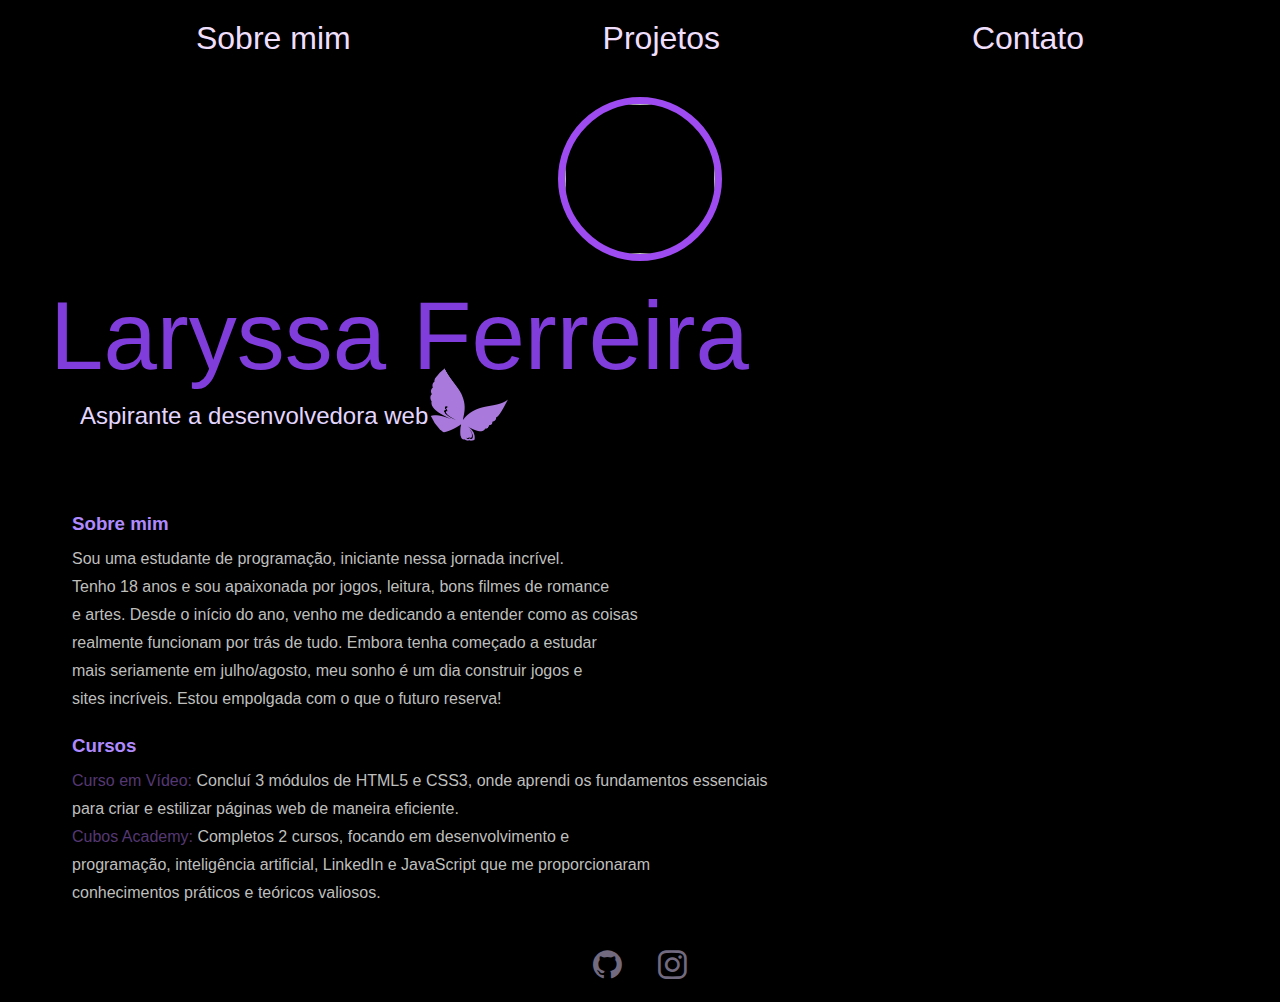
==== index.html @ 14449b35 "atualizei a parte inicial" ====
<!DOCTYPE html>
<html lang="pt-br">
<head>
    <meta charset="UTF-8">
    <meta name="viewport" content="width=device-width, initial-scale=1.0">
    <link rel="stylesheet" href="estilo/style.css">
    <link rel="stylesheet" href="https://cdn.jsdelivr.net/npm/bootstrap-icons/font/bootstrap-icons.css">
    <title>Laryssa Ferreira</title>
</head>
<body>
      <div class="conteiner">

          <nav>

             <ul>

                <li><a href="index.html">Sobre mim</a></li>
                <li><a href="projeto.html">Projetos</a></li>
                <li><a href="contato.html">Contato</a></li>
             </ul>

          </nav>

           <header>

              <div class="imagem-centralizada">
                <img src="./imagens/laryssa.jpeg" alt="">
            </div>

            <h1>Laryssa Ferreira</h1>

            <div class="coruja">

                <h2>Aspirante a desenvolvedora web</h2>

                <img src="./imagens/butterfly.png" alt="coruja-png">
                
            </div>

            

          </header>

          <main>

              <section>
                  <h3>Sobre mim</h3>
                  <p>Sou uma estudante de programação, iniciante nessa jornada incrível.  <br>Tenho 18 anos e sou apaixonada por jogos, leitura, bons filmes de romance <br> e artes.  Desde o início do ano, venho me dedicando a entender como as coisas <br> realmente funcionam por trás de tudo. Embora tenha começado a  estudar <br> mais seriamente em julho/agosto, meu sonho é um dia  construir jogos e <br> sites incríveis. Estou empolgada com o que o futuro reserva!</p>
              </section>

              <section>
                <h3>Cursos</h3>
                <p>
                    <span><a href="https://www.cursoemvideo.com/" target="_blank">Curso em Vídeo:</a></span> Concluí 3 módulos de HTML5 e CSS3, onde aprendi os fundamentos essenciais <br> para criar e estilizar   páginas web de maneira eficiente.
                </p>

                 <p>
                    <span class="academy"><a href="https://cubos.academy/" target="_blank">Cubos Academy:</a></span> Completos 2 cursos, focando em desenvolvimento e <br>programação, inteligência artificial, LinkedIn e JavaScript  que me proporcionaram <br>conhecimentos práticos e teóricos valiosos.
                </p>
              </section>
          </main>
      </div>

       <footer>
         <a href="https://github.com/LaryssaHtml" target="_blank" rel="noopener noreferrer"><i class="bi bi-github"></i></a>
         

         <a href="https://www.instagram.com/lyssa_artsx/" target="_blank" rel="noopener noreferrer"><i class="bi bi-instagram"></i></a>
         
       </footer>
</body>
</html>
---- estilo/style.css ----
@charset "UTF-8";

@font-face {
    font-family: 'Play';
    src: url('../fontes/Play\ Day\ -\ Personal\ Use.otf') format('opentype');
}

:root {
    --cor-principal:  #9F4BF2;
    --cor-leve:       #AF8AFF;
    --cor-paragrafos: #BEBFBD;
    --cor-de-titulos: #803DDB;
    --cor-subtitulo:  #E3D6FF;
    --cor-extra:      #726B80;
    --cor-nav:        #EFDFFC;
    --cor-curso2:     #E93AB9;
    --cor-curso1:     #602DEB;
}

* {
    margin: 0;
    padding: 0;
}

body {
    background-color: black;
    font-family: Arial, Helvetica, sans-serif;
    
}

.conteiner{
    padding: 0px 50px;
}

nav {
    font-family: 'Play', sans-serif;
    font-size: 2rem;
    
}


nav > ul {
    display: flex;
    padding: 20px;
   justify-content: space-around; 
   list-style-type:  none;
   align-items: center;
   
}



nav > ul > li > a {
    color: var(--cor-nav);
    text-decoration: none;
    font-weight: normal;
}

nav a:hover {
    text-decoration: underline;
    color: var(--cor-extra);
    transition: 0.6s;
}

p {
    line-height: 28px;
}

 header img {
    width: 150px;
    height: 150px;
    border-radius: 50%;
    border: 7px solid var(--cor-principal);
}

.coruja img {
    width: 80px;
    height: 80px;
    border: none;
    margin-bottom: 50px;
    align-items: center;
}

.coruja {
    display: flex;
    align-items: center;
    text-align: center;
    margin-top: -30px;
    
}


.imagem-centralizada {
     text-align: center;
     padding: 20px 0;
}

h1 {
    font-family: 'Play', sans-serif;
    font-weight: normal;
    font-size: 6em;
   color: var(--cor-de-titulos);
}

h2 {
    font-weight: normal;
    padding: 0px 0px 20px 30px;
    color: var(--cor-subtitulo);
    
}


h3 {
    font-weight: 600;
    padding: 0px 0px 10px;
    color: var(--cor-leve);
}

footer {
    display: flex;
    justify-content: center;
}

footer > a {
    color: var(--cor-extra);
    margin: 20px 18px;
}


.bi-github {
    font-size: 1.8em;
}

.bi-instagram {
    font-size: 1.8em;
}

section {
    margin: 22px;
}

section  a {
    color: #553873;
    text-decoration: none;
}

section > p {
    color: var(--cor-paragrafos);
    text-align: justify;
}

section  a:hover {
    color: var(--cor-curso1);
}

.academy a:hover{
    color: var(--cor-curso2);
}
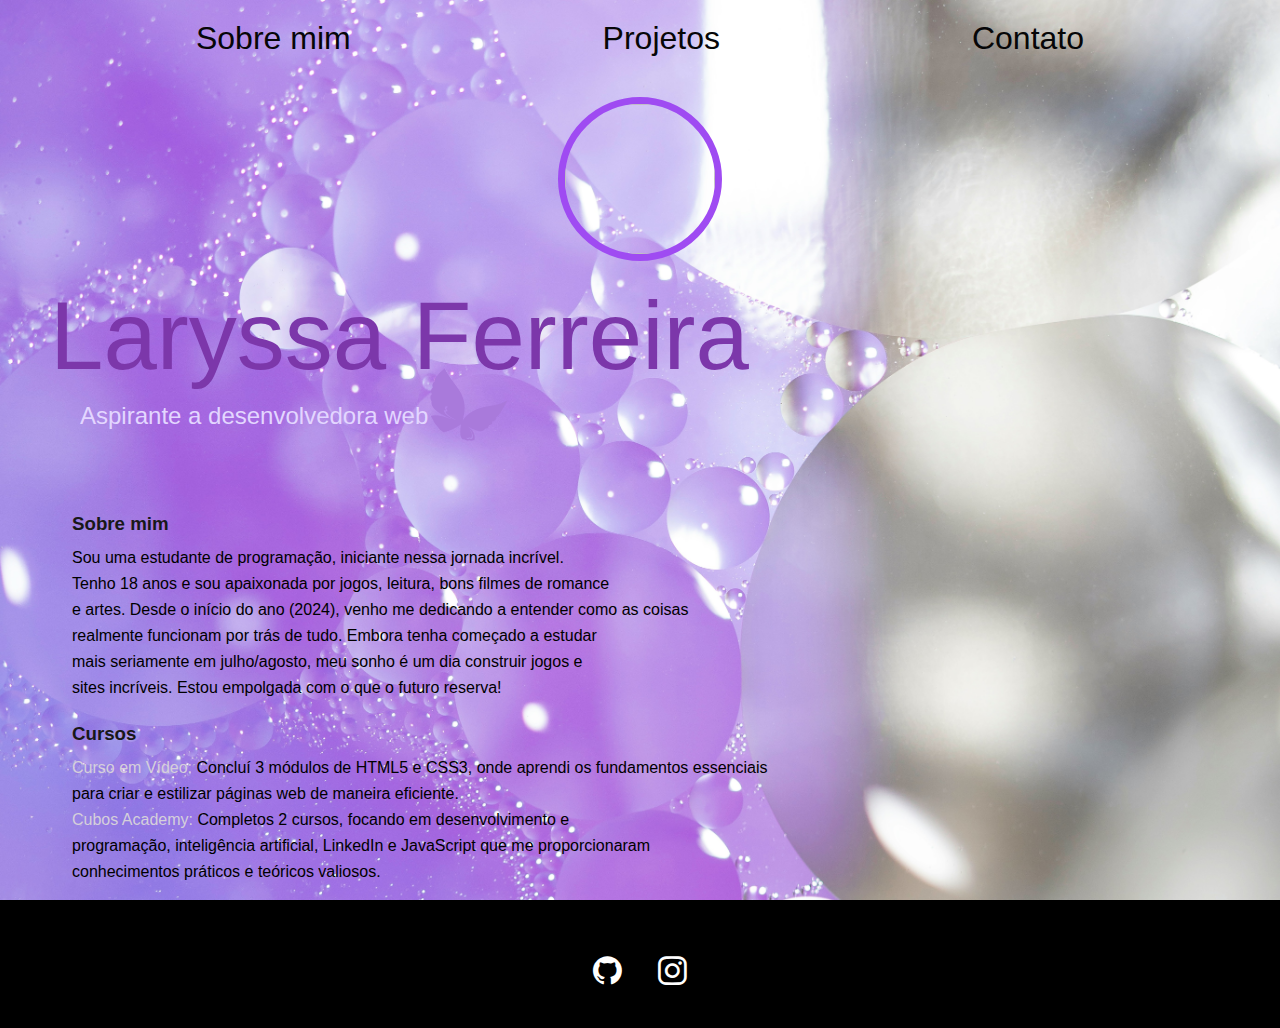
==== commit b4dcd580: "projeto atualizado" ====
--- a/index.html
+++ b/index.html
@@ -7,12 +7,12 @@
     <link rel="stylesheet" href="https://cdn.jsdelivr.net/npm/bootstrap-icons/font/bootstrap-icons.css">
     <title>Laryssa Ferreira</title>
 </head>
-<body>
+<body class="principal">
       <div class="conteiner">
 
-          <nav>
+          <nav class="nav-principal">
 
-             <ul>
+             <ul class="ul-principal">
 
                 <li><a href="index.html">Sobre mim</a></li>
                 <li><a href="projeto.html">Projetos</a></li>
@@ -21,19 +21,19 @@
 
           </nav>
 
-           <header>
+           <header class="header-principal">
 
               <div class="imagem-centralizada">
                 <img src="./imagens/laryssa.jpeg" alt="">
             </div>
 
-            <h1>Laryssa Ferreira</h1>
+            <h1 class="h1-cell">Laryssa Ferreira</h1>
 
-            <div class="coruja">
+            <div class="simbolo">
 
-                <h2>Aspirante a desenvolvedora web</h2>
+                <h2 class="h2-cell">Aspirante a desenvolvedora web</h2>
 
-                <img src="./imagens/butterfly.png" alt="coruja-png">
+                <img src="./imagens/butterfly.png" alt="simbolo-png">
                 
             </div>
 
@@ -44,24 +44,29 @@
           <main>
 
               <section>
-                  <h3>Sobre mim</h3>
-                  <p>Sou uma estudante de programação, iniciante nessa jornada incrível.  <br>Tenho 18 anos e sou apaixonada por jogos, leitura, bons filmes de romance <br> e artes.  Desde o início do ano, venho me dedicando a entender como as coisas <br> realmente funcionam por trás de tudo. Embora tenha começado a  estudar <br> mais seriamente em julho/agosto, meu sonho é um dia  construir jogos e <br> sites incríveis. Estou empolgada com o que o futuro reserva!</p>
+                  <h3 class="h3-cell">Sobre mim</h3>
+                  <p class="paragrafo-cell">Sou uma estudante de programação, iniciante nessa jornada incrível.  <br>Tenho 18 anos e sou apaixonada por jogos, leitura, bons filmes de romance <br> e artes.  Desde o início do ano (2024), venho me dedicando a entender como as coisas <br> realmente funcionam por trás de tudo. Embora tenha começado a  estudar <br> mais seriamente em julho/agosto, meu sonho é um dia  construir jogos e <br> sites incríveis. Estou empolgada com o que o futuro reserva!</p>
               </section>
 
               <section>
-                <h3>Cursos</h3>
-                <p>
-                    <span><a href="https://www.cursoemvideo.com/" target="_blank">Curso em Vídeo:</a></span> Concluí 3 módulos de HTML5 e CSS3, onde aprendi os fundamentos essenciais <br> para criar e estilizar   páginas web de maneira eficiente.
+                <h3 class="h3-cell">Cursos</h3>
+
+                <p class="paragrafo-cell">
+
+                    <span class="curso-em-video"><a href="https://www.cursoemvideo.com/" target="_blank">Curso em Vídeo:</a></span> Concluí 3 módulos de HTML5 e CSS3, onde aprendi os fundamentos essenciais <br> para criar e estilizar   páginas web de maneira eficiente.
+
                 </p>
 
-                 <p>
+                 <p class="paragrafo-secundario">
+
                     <span class="academy"><a href="https://cubos.academy/" target="_blank">Cubos Academy:</a></span> Completos 2 cursos, focando em desenvolvimento e <br>programação, inteligência artificial, LinkedIn e JavaScript  que me proporcionaram <br>conhecimentos práticos e teóricos valiosos.
                 </p>
+
               </section>
           </main>
       </div>
 
-       <footer>
+       <footer class="footer-principal">
          <a href="https://github.com/LaryssaHtml" target="_blank" rel="noopener noreferrer"><i class="bi bi-github"></i></a>
          
 
--- a/estilo/style.css
+++ b/estilo/style.css
@@ -3,18 +3,92 @@
 @font-face {
     font-family: 'Play';
     src: url('../fontes/Play\ Day\ -\ Personal\ Use.otf') format('opentype');
+}
+
+@media (max-width: 768px) {
+     .principal {
+        background-color: black;
+        min-height: 100vh;
+        background-image: url('../imagens/wallpaper024.jpg');
+        background-position: center center;
+        background-repeat: no-repeat;
+        background-size: cover;
+        background-attachment: fixed;
+    }
+
+       .nav-principal {
+        display: inline;
+        align-items: center;
+        text-align: center;
+       }
+
+        .ul-principal{
+            display: flex;
+            gap: 10px;
+            justify-content: space-between;
+            padding: 20px;
+            
+        }
+
+      .h1-cell{
+         color:  #69468b;
+         font-weight: 500;
+         font-size: 3.7rem;
+         padding-left: 18px;
+         margin: 18px 0px;
+     }
+
+     .h2-cell{
+        color: rgb(255, 255, 255);
+        font-size: 1.3em;
+     }
+
+     .h3-cell{
+         color: #7f47ad;
+         font-weight: bolder;
+     }
+
+     .paragrafo-cell {
+        color: white;
+        line-height: 18px;
+        padding-bottom: 30px;
+        text-align: justify;
+     }
+
+     .paragrafo-secundario {
+        color: white;
+        line-height: 18px;
+     } 
+
+
+    .academy a{
+        color: #e06eeb;
+    }
+
+    .curso-em-video a{
+        color: #732bad;
+    }
+
+    .footer-principal {
+        box-shadow: 5px 3px 2px 3px white;
+    }
+    
+    .header-principal img{
+        border: 7px solid rgb(128, 72, 145);
+    }
+    
 }
 
 :root {
     --cor-principal:  #9F4BF2;
     --cor-leve:       #AF8AFF;
     --cor-paragrafos: #BEBFBD;
-    --cor-de-titulos: #803DDB;
+    --cor-de-titulos: #7c37aa;
     --cor-subtitulo:  #E3D6FF;
-    --cor-extra:      #726B80;
-    --cor-nav:        #EFDFFC;
+    --cor-extra:      #919192;
+    --cor-nav:        #060607;
     --cor-curso2:     #E93AB9;
-    --cor-curso1:     #602DEB;
+    --cor-curso1:     #4d0dfc;
 }
 
 * {
@@ -24,6 +98,12 @@
 
 body {
     background-color: black;
+    height: 100vh;
+    background-image: url('../imagens/wallpaper020.jpg');
+    background-repeat: no-repeat;
+    background-size: cover;
+    background-position: center center;
+    background-attachment: fixed;
     font-family: Arial, Helvetica, sans-serif;
     
 }
@@ -63,7 +143,7 @@
 }
 
 p {
-    line-height: 28px;
+    line-height: 26px;
 }
 
  header img {
@@ -73,7 +153,7 @@
     border: 7px solid var(--cor-principal);
 }
 
-.coruja img {
+.simbolo img {
     width: 80px;
     height: 80px;
     border: none;
@@ -81,7 +161,7 @@
     align-items: center;
 }
 
-.coruja {
+.simbolo {
     display: flex;
     align-items: center;
     text-align: center;
@@ -113,53 +193,58 @@
 h3 {
     font-weight: 600;
     padding: 0px 0px 10px;
-    color: var(--cor-leve);
-}
+    color: rgb(24, 24, 24);
+}
+
+
+.bi-github {
+    font-size: 1.8em;
+}
+
+.bi-instagram {
+    font-size: 1.8em;
+}
+
+i:hover {
+    color: #7729ca;
+}
+
+section {
+    margin: 22px;
+}
+
+section  a {
+    color: #d5d0da;
+    text-decoration: none;
+}
+
+section > p {
+    color: black;  /*ALTERAR*/
+    text-align: justify;
+}
+
+section  a:hover {
+    color: var(--cor-curso1);
+}
+
+.academy a:hover{
+    color: var(--cor-curso2);
+}
+
 
 footer {
     display: flex;
     justify-content: center;
+    padding: 20px;
+    margin: 30px 0px 0px 0px;
+    box-shadow: 5px 5px 5px 5px rgba(2, 2, 2, 0.596);
 }
 
 footer > a {
-    color: var(--cor-extra);
+    color: white;
     margin: 20px 18px;
 }
 
 
-.bi-github {
-    font-size: 1.8em;
-}
-
-.bi-instagram {
-    font-size: 1.8em;
-}
-
-section {
-    margin: 22px;
-}
-
-section  a {
-    color: #553873;
-    text-decoration: none;
-}
-
-section > p {
-    color: var(--cor-paragrafos);
-    text-align: justify;
-}
-
-section  a:hover {
-    color: var(--cor-curso1);
-}
-
-.academy a:hover{
-    color: var(--cor-curso2);
-}
-
-
-
-
-
-
-
+
+
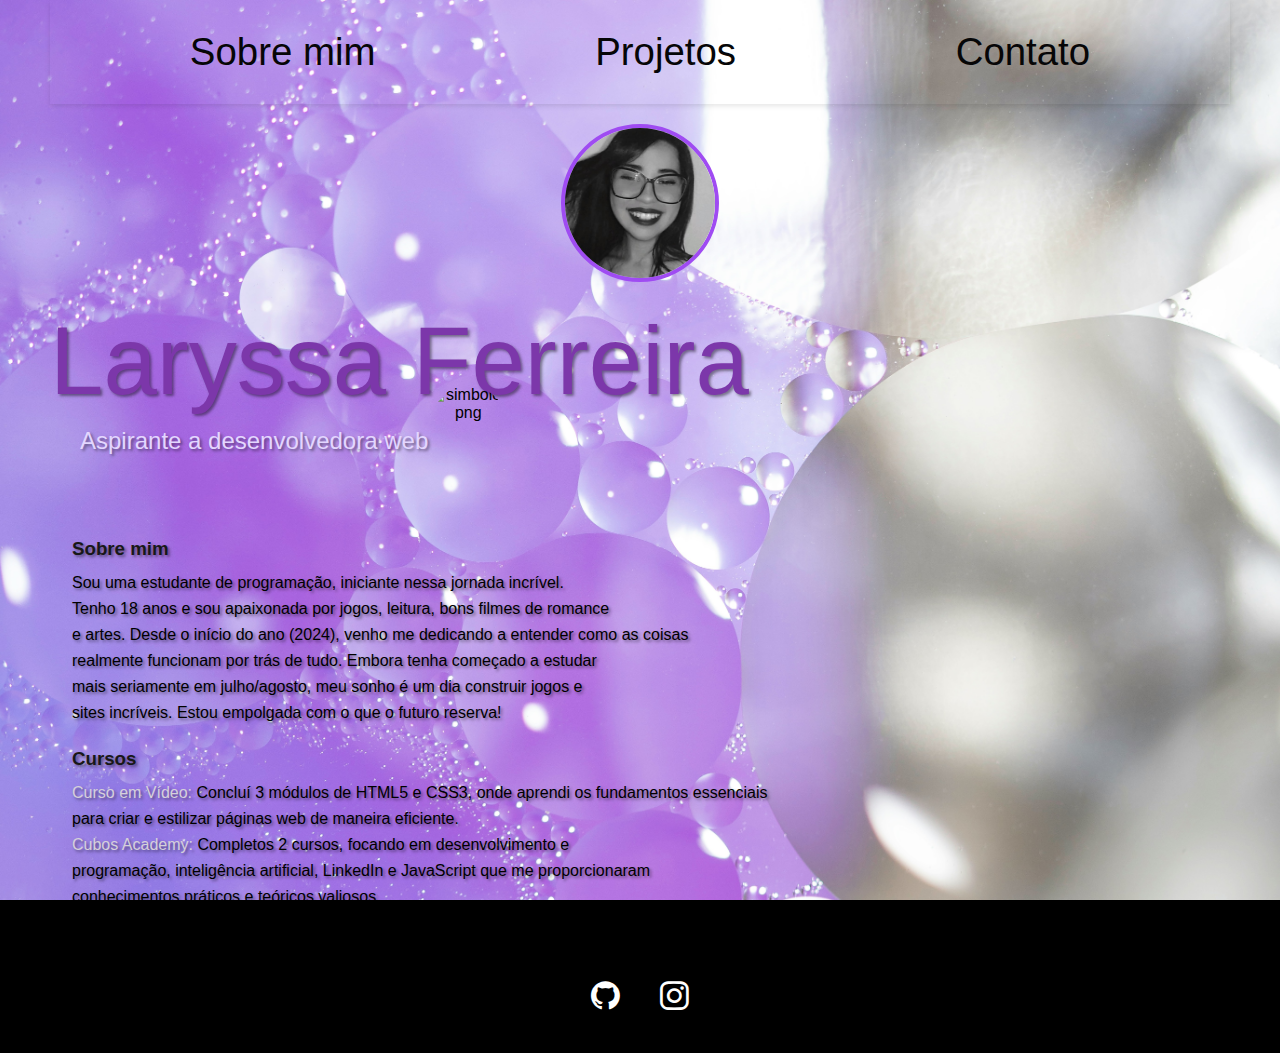
==== commit 79469e15: "algumas coisas adicionadas" ====
--- a/index.html
+++ b/index.html
@@ -5,9 +5,11 @@
     <meta name="viewport" content="width=device-width, initial-scale=1.0">
     <link rel="stylesheet" href="estilo/style.css">
     <link rel="stylesheet" href="https://cdn.jsdelivr.net/npm/bootstrap-icons/font/bootstrap-icons.css">
+    <link rel="shortcut icon" href="imagens/favicon.ico" type="image/x-icon">
     <title>Laryssa Ferreira</title>
 </head>
 <body class="principal">
+
       <div class="conteiner">
 
           <nav class="nav-principal">
@@ -24,16 +26,17 @@
            <header class="header-principal">
 
               <div class="imagem-centralizada">
-                <img src="./imagens/laryssa.jpeg" alt="">
+                <img src="./imagens/laryssa11.jpeg" alt="">
             </div>
 
-            <h1 class="h1-cell">Laryssa Ferreira</h1>
+            <h1 class="h1-cell">Laryssa <span class="title">Ferreira</span></h1>
+           
 
             <div class="simbolo">
 
-                <h2 class="h2-cell">Aspirante a desenvolvedora web</h2>
+                 <h2 class="h2-cell">Aspirante a desenvolvedora web</h2>
 
-                <img src="./imagens/butterfly.png" alt="simbolo-png">
+                <img src="./imagens/butterfly9.png"  alt="simbolo-png">
                 
             </div>
 
@@ -41,7 +44,7 @@
 
           </header>
 
-          <main>
+          <main class="main-principal">
 
               <section>
                   <h3 class="h3-cell">Sobre mim</h3>
@@ -67,6 +70,7 @@
       </div>
 
        <footer class="footer-principal">
+        
          <a href="https://github.com/LaryssaHtml" target="_blank" rel="noopener noreferrer"><i class="bi bi-github"></i></a>
          
 
--- a/estilo/style.css
+++ b/estilo/style.css
@@ -9,7 +9,7 @@
      .principal {
         background-color: black;
         min-height: 100vh;
-        background-image: url('../imagens/wallpaper024.jpg');
+        background-image: url('../imagens/wallpaper025.jpeg');
         background-position: center center;
         background-repeat: no-repeat;
         background-size: cover;
@@ -20,27 +20,39 @@
         display: inline;
         align-items: center;
         text-align: center;
+        font-size: 1.6em;
+        text-shadow: 0px 2px 2px rgba(0, 0, 0, 0.418);
        }
 
         .ul-principal{
             display: flex;
-            gap: 10px;
-            justify-content: space-between;
-            padding: 20px;
+            flex-wrap: nowrap;
+            gap: 28px;
+            padding: 20px 0px;
+            width: 100%;
             
         }
 
       .h1-cell{
-         color:  #69468b;
+         color:  white;
          font-weight: 500;
          font-size: 3.7rem;
          padding-left: 18px;
-         margin: 18px 0px;
+         
+     }
+
+     .title {
+        color: #8744a7;
+        text-shadow: 0px 2px 2px rgba(0, 0, 0, 0.603);
+        
      }
 
      .h2-cell{
         color: rgb(255, 255, 255);
         font-size: 1.3em;
+        margin-left: 15px;
+        /* margin-top: -30px; */
+        
      }
 
      .h3-cell{
@@ -60,7 +72,6 @@
         line-height: 18px;
      } 
 
-
     .academy a{
         color: #e06eeb;
     }
@@ -74,10 +85,16 @@
     }
     
     .header-principal img{
-        border: 7px solid rgb(128, 72, 145);
-    }
-    
-}
+        border: 4px solid rgb(128, 72, 145);
+        margin-top: 40%;
+        margin-bottom: 0;
+    }
+
+    .main-principal{
+         margin-top: 90%; /*Possivel alteração*/
+    }
+    
+}  
 
 :root {
     --cor-principal:  #9F4BF2;
@@ -85,7 +102,7 @@
     --cor-paragrafos: #BEBFBD;
     --cor-de-titulos: #7c37aa;
     --cor-subtitulo:  #E3D6FF;
-    --cor-extra:      #919192;
+    --cor-extra:      #a0a0a1;
     --cor-nav:        #060607;
     --cor-curso2:     #E93AB9;
     --cor-curso1:     #4d0dfc;
@@ -115,6 +132,9 @@
 nav {
     font-family: 'Play', sans-serif;
     font-size: 2rem;
+    padding: 10px;
+    box-shadow: 0 2px 5px rgba(0, 0, 0, 0.1);
+    
     
 }
 
@@ -122,8 +142,7 @@
 nav > ul {
     display: flex;
     padding: 20px;
-   justify-content: space-around; 
-   list-style-type:  none;
+   justify-content: space-around;   list-style-type:  none;
    align-items: center;
    
 }
@@ -134,11 +153,12 @@
     color: var(--cor-nav);
     text-decoration: none;
     font-weight: normal;
+    font-size: 1.2em;
 }
 
 nav a:hover {
     text-decoration: underline;
-    color: var(--cor-extra);
+    color:  var(--cor-extra);
     transition: 0.6s;
 }
 
@@ -150,7 +170,8 @@
     width: 150px;
     height: 150px;
     border-radius: 50%;
-    border: 7px solid var(--cor-principal);
+    border: 4px solid var(--cor-principal);
+   
 }
 
 .simbolo img {
@@ -158,6 +179,7 @@
     height: 80px;
     border: none;
     margin-bottom: 50px;
+    margin-top: -30px;
     align-items: center;
 }
 
@@ -165,7 +187,7 @@
     display: flex;
     align-items: center;
     text-align: center;
-    margin-top: -30px;
+    
     
 }
 
@@ -179,14 +201,16 @@
     font-family: 'Play', sans-serif;
     font-weight: normal;
     font-size: 6em;
+    text-shadow: 10px 2px 2px 2px black;
    color: var(--cor-de-titulos);
+
 }
 
 h2 {
     font-weight: normal;
     padding: 0px 0px 20px 30px;
     color: var(--cor-subtitulo);
-    
+    margin-top: -30px;
 }
 
 
@@ -195,6 +219,10 @@
     padding: 0px 0px 10px;
     color: rgb(24, 24, 24);
 }
+
+h1, h2, h3, p {
+    text-shadow: 2px 2px 3px rgba(0, 0, 0, 0.438);
+  }
 
 
 .bi-github {
@@ -237,14 +265,14 @@
     justify-content: center;
     padding: 20px;
     margin: 30px 0px 0px 0px;
-    box-shadow: 5px 5px 5px 5px rgba(2, 2, 2, 0.596);
+    box-shadow: 0px 5px 10px rgba(2, 2, 2, 0.486);
 }
 
 footer > a {
     color: white;
-    margin: 20px 18px;
-}
-
-
-
-
+    margin: 20px 20px;
+}
+
+
+
+
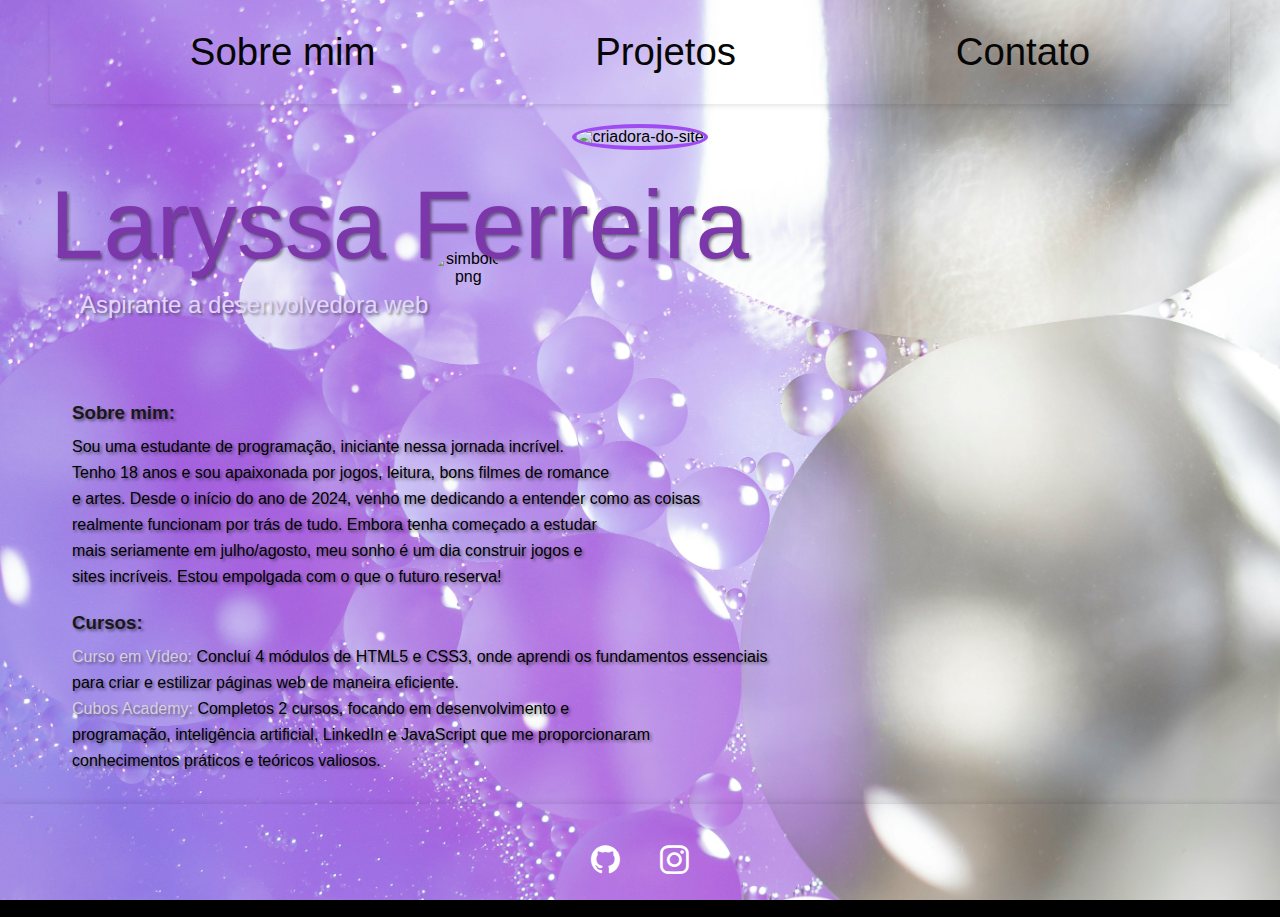
==== commit 346599d2: "site atualizado" ====
--- a/index.html
+++ b/index.html
@@ -16,9 +16,9 @@
 
              <ul class="ul-principal">
 
-                <li><a href="index.html">Sobre mim</a></li>
-                <li><a href="projeto.html">Projetos</a></li>
-                <li><a href="contato.html">Contato</a></li>
+                <li><a class="a-cell" href="#sobre-mim">Sobre mim</a></li>
+                <li><a class="a-cell" href="projeto.html">Projetos</a></li>
+                <li><a class="a-cell" href="contato.html">Contato</a></li>
              </ul>
 
           </nav>
@@ -26,7 +26,7 @@
            <header class="header-principal">
 
               <div class="imagem-centralizada">
-                <img src="./imagens/laryssa11.jpeg" alt="">
+                <img src="./imagens/laryssa21.jpeg" alt="criadora-do-site">
             </div>
 
             <h1 class="h1-cell">Laryssa <span class="title">Ferreira</span></h1>
@@ -47,16 +47,16 @@
           <main class="main-principal">
 
               <section>
-                  <h3 class="h3-cell">Sobre mim</h3>
-                  <p class="paragrafo-cell">Sou uma estudante de programação, iniciante nessa jornada incrível.  <br>Tenho 18 anos e sou apaixonada por jogos, leitura, bons filmes de romance <br> e artes.  Desde o início do ano (2024), venho me dedicando a entender como as coisas <br> realmente funcionam por trás de tudo. Embora tenha começado a  estudar <br> mais seriamente em julho/agosto, meu sonho é um dia  construir jogos e <br> sites incríveis. Estou empolgada com o que o futuro reserva!</p>
+                  <h3 class="h3-cell" id="sobre-mim">Sobre mim:</h3>
+                  <p class="paragrafo-cell">Sou uma estudante de programação, iniciante nessa jornada incrível.  <br>Tenho 18 anos e sou apaixonada por jogos, leitura, bons filmes de romance <br> e artes.  Desde o início do ano de 2024, venho me dedicando a entender como as coisas <br> realmente funcionam por trás de tudo. Embora tenha começado a  estudar <br> mais seriamente em julho/agosto, meu sonho é um dia  construir jogos e <br> sites incríveis. Estou empolgada com o que o futuro reserva!</p>
               </section>
 
               <section>
-                <h3 class="h3-cell">Cursos</h3>
+                <h3 class="h3-cell">Cursos:</h3>
 
                 <p class="paragrafo-cell">
 
-                    <span class="curso-em-video"><a href="https://www.cursoemvideo.com/" target="_blank">Curso em Vídeo:</a></span> Concluí 3 módulos de HTML5 e CSS3, onde aprendi os fundamentos essenciais <br> para criar e estilizar   páginas web de maneira eficiente.
+                    <span class="curso-em-video"><a href="https://www.cursoemvideo.com/" target="_blank">Curso em Vídeo:</a></span> Concluí 4 módulos de HTML5 e CSS3, onde aprendi os fundamentos essenciais <br> para criar e estilizar   páginas web de maneira eficiente.
 
                 </p>
 
--- a/estilo/style.css
+++ b/estilo/style.css
@@ -3,13 +3,32 @@
 @font-face {
     font-family: 'Play';
     src: url('../fontes/Play\ Day\ -\ Personal\ Use.otf') format('opentype');
+}
+
+
+/* Media Query para Telas Bem Pequenas (Menos de 480px) */
+@media (max-width: 480px) {
+    .projeto-info {
+        padding: 0.8em;
+    }
+
+    /* Reduz o Tamanho da Descrição para Maior Legibilidade */
+    .projeto-info p {
+        font-size: 0.9em;
+    }
+
+    /* Ajusta o Tamanho do Título e a Margem */
+    h2 {
+        font-size: 1.5em;
+        margin-bottom: 0.8em;
+    }
 }
 
 @media (max-width: 768px) {
      .principal {
         background-color: black;
         min-height: 100vh;
-        background-image: url('../imagens/wallpaper025.jpeg');
+        background-image: url('../imagens/19.jpg');
         background-position: center center;
         background-repeat: no-repeat;
         background-size: cover;
@@ -21,10 +40,16 @@
         align-items: center;
         text-align: center;
         font-size: 1.6em;
-        text-shadow: 0px 2px 2px rgba(0, 0, 0, 0.418);
+        color: white;
+        text-shadow: 0px 2px 2px rgba(34, 32, 32, 0.418);
        }
 
-        .ul-principal{
+        .a-cell {
+            color: white;
+            font-weight: normal;
+        }
+
+        .ul-principal {
             display: flex;
             flex-wrap: nowrap;
             gap: 28px;
@@ -33,7 +58,7 @@
             
         }
 
-      .h1-cell{
+      .h1-cell {
          color:  white;
          font-weight: 500;
          font-size: 3.7rem;
@@ -42,57 +67,99 @@
      }
 
      .title {
-        color: #8744a7;
-        text-shadow: 0px 2px 2px rgba(0, 0, 0, 0.603);
+        color: #8547a0;
+        text-shadow: 2px 2px 3px rgba(0, 0, 0, 0.603);
         
      }
 
-     .h2-cell{
+     .h2-cell {
         color: rgb(255, 255, 255);
         font-size: 1.3em;
         margin-left: 15px;
-        /* margin-top: -30px; */
-        
+        padding-top: 22px;
      }
 
-     .h3-cell{
-         color: #7f47ad;
+     .h3-cell {
+         color: #e4e5e6;
          font-weight: bolder;
+         padding-bottom: 22px;
      }
 
      .paragrafo-cell {
-        color: white;
+        color: rgba(255, 255, 255, 0.932);
         line-height: 18px;
         padding-bottom: 30px;
-        text-align: justify;
+        text-shadow: 2px 2px 3px rgb(0, 0, 0);
      }
 
      .paragrafo-secundario {
-        color: white;
-        line-height: 18px;
+        color: rgba(255, 252, 252, 0.849);
+        line-height: 17px;
+        text-shadow: 2px 2px 3px rgb(0, 0, 0);
      } 
 
-    .academy a{
-        color: #e06eeb;
-    }
-
-    .curso-em-video a{
-        color: #732bad;
+    .academy a {
+        color: #01fcef;
+    }
+
+    .curso-em-video a {
+        color: #01fcef;
     }
 
     .footer-principal {
-        box-shadow: 5px 3px 2px 3px white;
+        box-shadow: 5px 3px 2px 5px rgba(175, 174, 174, 0.295);
+    }
+
+    i {
+        color: rgb(228, 226, 227);
     }
     
-    .header-principal img{
-        border: 4px solid rgb(128, 72, 145);
-        margin-top: 40%;
+    .header-principal img {
+        border: 4px solid rgb(75, 2, 143);
+        margin-top: 50%;
         margin-bottom: 0;
     }
 
-    .main-principal{
+    .main-principal {
          margin-top: 90%; /*Possivel alteração*/
     }
+
+    .projetos {
+        padding: 1em;
+    }
+
+    /* Ajusta a Galeria em uma Coluna em Telas Pequenas */
+    .galeria {
+        grid-template-columns: 1fr;
+        gap: 1em;
+    }
+
+    /* Reduz o Tamanho do Título */
+    .projeto-info h3 {
+        font-size: 1.2em;
+    }
+
+    /* Ajusta o Tamanho dos Botões */
+    .projeto-info a {
+        font-size: 0.85em;
+        padding: 0.4em 0.8em;
+    }
+
+    .imagem-centralizada {
+        animation: float 3s ease-in-out infinite;
+    }
+
+    @keyframes float {
+        0% {
+          transform: translateY(0); /* Posição inicial */
+        }
+        50% {
+          transform: translateY(-15px); /* Sobe um pouco */
+        }
+        100% {
+          transform: translateY(0); /* Volta para a posição inicial */
+        }
+      }
     
 }  
 
@@ -113,6 +180,11 @@
     padding: 0;
 }
 
+html {
+    scroll-behavior: smooth;
+}
+
+
 body {
     background-color: black;
     height: 100vh;
@@ -122,10 +194,9 @@
     background-position: center center;
     background-attachment: fixed;
     font-family: Arial, Helvetica, sans-serif;
-    
-}
-
-.conteiner{
+}
+
+.conteiner {
     padding: 0px 50px;
 }
 
@@ -134,17 +205,15 @@
     font-size: 2rem;
     padding: 10px;
     box-shadow: 0 2px 5px rgba(0, 0, 0, 0.1);
-    
-    
 }
 
 
 nav > ul {
     display: flex;
     padding: 20px;
-   justify-content: space-around;   list-style-type:  none;
+   justify-content: space-around;   
+   list-style-type:  none;
    align-items: center;
-   
 }
 
 
@@ -154,6 +223,7 @@
     text-decoration: none;
     font-weight: normal;
     font-size: 1.2em;
+    cursor: pointer;
 }
 
 nav a:hover {
@@ -186,9 +256,7 @@
 .simbolo {
     display: flex;
     align-items: center;
-    text-align: center;
-    
-    
+    text-align: center;     
 }
 
 
@@ -206,6 +274,12 @@
 
 }
 
+.h1-secundario {
+    font-family: 'Play', sans-serif;
+    font-weight: normal;
+    font-size: 4.7em;
+}
+
 h2 {
     font-weight: normal;
     padding: 0px 0px 20px 30px;
@@ -220,6 +294,10 @@
     color: rgb(24, 24, 24);
 }
 
+.h3-secundario {
+    text-shadow: none;
+}
+
 h1, h2, h3, p {
     text-shadow: 2px 2px 3px rgba(0, 0, 0, 0.438);
   }
@@ -234,7 +312,7 @@
 }
 
 i:hover {
-    color: #7729ca;
+    color: #c3acee;
 }
 
 section {
@@ -274,5 +352,83 @@
 }
 
 
-
-
+.projetos {
+    padding: 2em;
+    background-color: #f9f9f9;
+    text-align: center;
+    border-radius: 10px;
+}
+
+/* Galeria de Projetos */
+.galeria {
+    display: grid;
+    grid-template-columns: repeat(auto-fit, minmax(250px, 1fr));
+    gap: 1.5em;
+    margin-top: 1em;
+}
+
+.projeto-card {
+    background-color: #fff;
+    background: linear-gradient(145deg, #d9b8f7, #e0e0e0);
+    border-radius: 8px;
+    overflow: hidden;
+    box-shadow: 0 4px 8px rgba(0, 0, 0, 0.1);
+    transition: transform 0.3s;
+    text-align: left;
+}
+
+.projeto-card:hover {
+    transform: scale(1.05);
+}
+
+.projeto-card img {
+    width: 100%;
+    height: auto;
+    border-radius: 10px;
+    overflow: hidden;
+}
+
+.projeto-info {
+    padding: 1em;
+}
+
+.projeto-info h3 {
+    color: #000000; 
+    font-size: 1.5em;
+}
+
+.projeto-info p {
+    color: #666;
+    margin: 0.5em 0;
+    text-shadow: none;
+}
+
+.projeto-info a {
+    display: inline-block;
+    margin-top: 0.5em;
+    padding: 0.5em 1em;
+    color: #fff;
+    background-color: #A76CE2; 
+    border-radius: 4px;
+    text-decoration: none;
+    font-size: 0.9em;
+    transition: background-color 0.3s;
+}
+
+.projeto-info a:hover {
+    background-color: #9D9B9C; /* Cinza */
+    color: rgb(255, 255, 255);
+}
+
+.botao-voltar {
+    display: inline-block;
+    color: #9D9B9C; 
+    padding: 10px 20px; /* Espaçamento interno */
+    text-decoration: none; /* Remove o sublinhado */
+    font-size: 16px; /* Tamanho da fonte */
+    transition:  0.3s; /* Efeito de transição */
+}
+
+.botao-voltar:hover {
+    color: rgb(88, 33, 105);
+}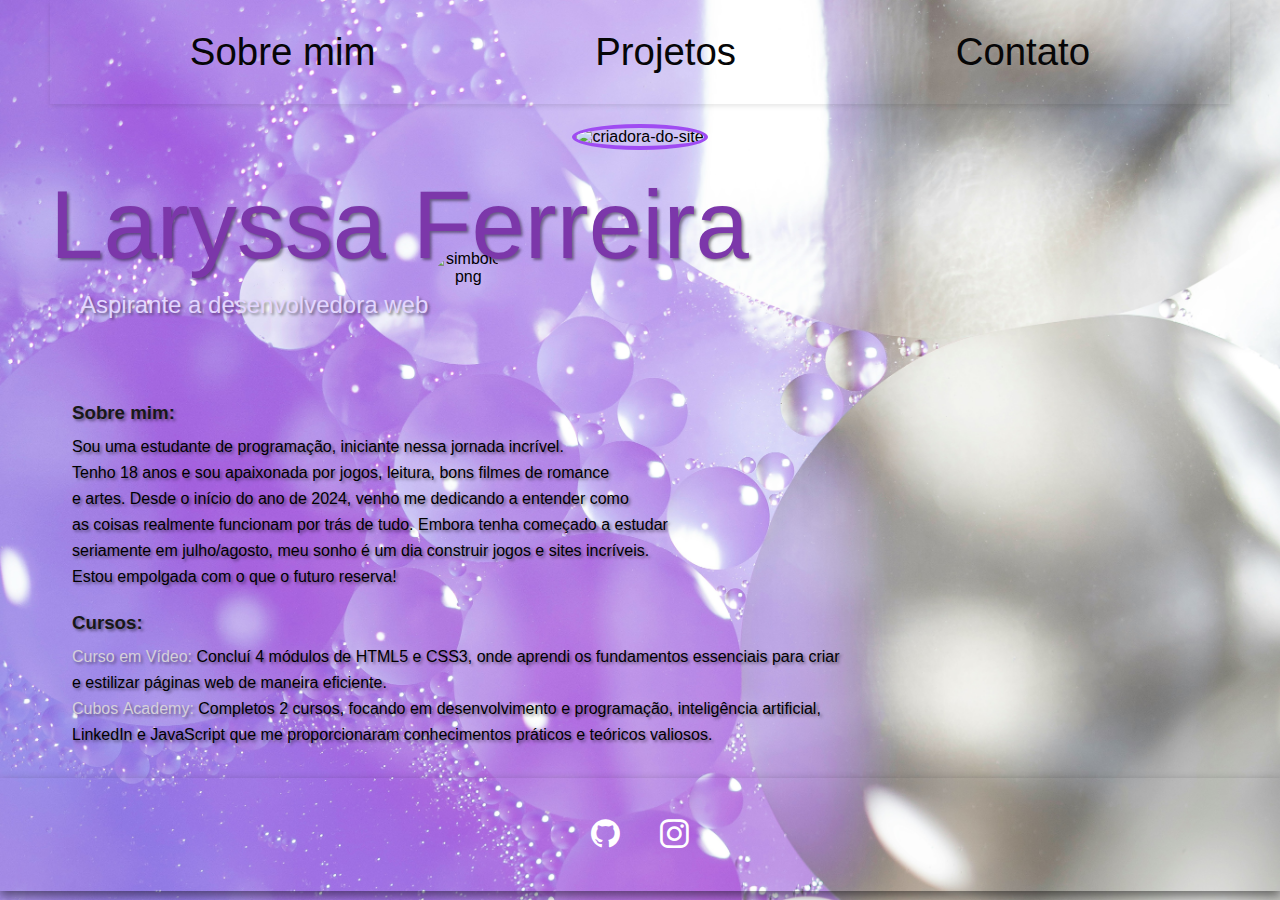
==== commit 3b7c6170: "ajustes" ====
--- a/index.html
+++ b/index.html
@@ -48,7 +48,7 @@
 
               <section>
                   <h3 class="h3-cell" id="sobre-mim">Sobre mim:</h3>
-                  <p class="paragrafo-cell">Sou uma estudante de programação, iniciante nessa jornada incrível.  <br>Tenho 18 anos e sou apaixonada por jogos, leitura, bons filmes de romance <br> e artes.  Desde o início do ano de 2024, venho me dedicando a entender como as coisas <br> realmente funcionam por trás de tudo. Embora tenha começado a  estudar <br> mais seriamente em julho/agosto, meu sonho é um dia  construir jogos e <br> sites incríveis. Estou empolgada com o que o futuro reserva!</p>
+                  <p class="paragrafo-cell">Sou uma estudante de programação, iniciante nessa jornada incrível.  <br>Tenho 18 anos e sou apaixonada por jogos, leitura, bons filmes de romance <br> e artes.  Desde o início do ano de 2024, venho me dedicando a entender como <br> as coisas  realmente funcionam por trás de tudo. Embora tenha começado a  estudar<br>   seriamente em  julho/agosto, meu sonho é um dia  construir jogos e  sites incríveis.<br> Estou empolgada com o que o futuro reserva!</p>
               </section>
 
               <section>
@@ -56,13 +56,13 @@
 
                 <p class="paragrafo-cell">
 
-                    <span class="curso-em-video"><a href="https://www.cursoemvideo.com/" target="_blank">Curso em Vídeo:</a></span> Concluí 4 módulos de HTML5 e CSS3, onde aprendi os fundamentos essenciais <br> para criar e estilizar   páginas web de maneira eficiente.
+                    <span class="curso-em-video"><a href="https://www.cursoemvideo.com/" target="_blank">Curso em Vídeo:</a></span> Concluí 4 módulos de HTML5 e CSS3, onde aprendi os fundamentos essenciais  para criar<br> e estilizar páginas web de maneira eficiente.
 
                 </p>
 
                  <p class="paragrafo-secundario">
 
-                    <span class="academy"><a href="https://cubos.academy/" target="_blank">Cubos Academy:</a></span> Completos 2 cursos, focando em desenvolvimento e <br>programação, inteligência artificial, LinkedIn e JavaScript  que me proporcionaram <br>conhecimentos práticos e teóricos valiosos.
+                    <span class="academy"><a href="https://cubos.academy/" target="_blank">Cubos&nbsp;Academy:</a></span> Completos 2 cursos, focando em desenvolvimento e programação, inteligência artificial,<br> LinkedIn e JavaScript que me proporcionaram conhecimentos práticos e teóricos valiosos.
                 </p>
 
               </section>
--- a/estilo/style.css
+++ b/estilo/style.css
@@ -28,11 +28,11 @@
      .principal {
         background-color: black;
         min-height: 100vh;
-        background-image: url('../imagens/19.jpg');
-        background-position: center center;
+        background-image: url('../imagens/galaxy.jpeg');
+        background-position: center;
         background-repeat: no-repeat;
         background-size: cover;
-        background-attachment: fixed;
+        background-attachment: scroll;
     }
 
        .nav-principal {
@@ -41,7 +41,7 @@
         text-align: center;
         font-size: 1.6em;
         color: white;
-        text-shadow: 0px 2px 2px rgba(34, 32, 32, 0.418);
+        text-shadow: 0px 2px 2px rgba(0, 0, 0, 0.877);
        }
 
         .a-cell {
